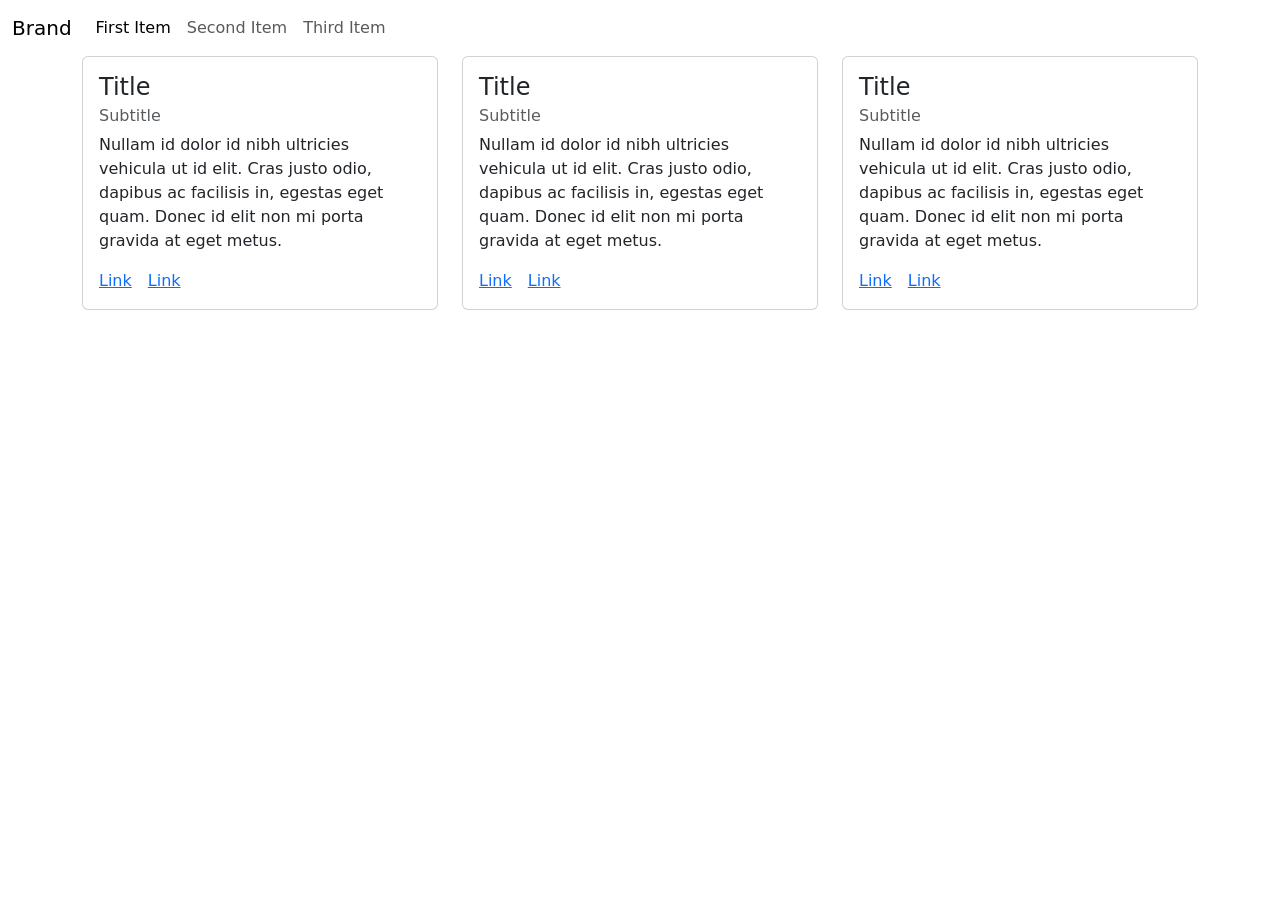
==== index.html @ e2c5f567 "Add files via upload Digitech Password Security Website V1.0.0 Created Main page, with Body, Navbar" ====
<!DOCTYPE html>
<html data-bs-theme="light" lang="en">

<head>
    <meta charset="utf-8">
    <meta name="viewport" content="width=device-width, initial-scale=1.0, shrink-to-fit=no">
    <title>Digitech HTML Code</title>
    <link rel="stylesheet" href="https://cdn.jsdelivr.net/npm/bootstrap@5.3.8/dist/css/bootstrap.min.css">
</head>

<body>
    <nav class="navbar navbar-expand-md bg-body">
        <div class="container-fluid"><a class="navbar-brand" href="#">Brand</a><button class="navbar-toggler" data-bs-toggle="collapse" data-bs-target="#navcol-1"><span class="visually-hidden">Toggle navigation</span><span class="navbar-toggler-icon"></span></button>
            <div class="collapse navbar-collapse" id="navcol-1">
                <ul class="navbar-nav">
                    <li class="nav-item"><a class="nav-link active" href="#">First Item</a></li>
                    <li class="nav-item"><a class="nav-link" href="#">Second Item</a></li>
                    <li class="nav-item"><a class="nav-link" href="#">Third Item</a></li>
                </ul>
            </div>
        </div>
    </nav>
    <div class="container"></div>
    <div class="container">
        <div class="row">
            <div class="col">
                <div class="card">
                    <div class="card-body">
                        <h4 class="card-title">Title</h4>
                        <h6 class="text-muted mb-2 card-subtitle">Subtitle</h6>
                        <p class="card-text">Nullam id dolor id nibh ultricies vehicula ut id elit. Cras justo odio, dapibus ac facilisis in, egestas eget quam. Donec id elit non mi porta gravida at eget metus.</p><a class="card-link" href="#">Link</a><a class="card-link" href="#">Link</a>
                    </div>
                </div>
            </div>
            <div class="col">
                <div class="card">
                    <div class="card-body">
                        <h4 class="card-title">Title</h4>
                        <h6 class="text-muted mb-2 card-subtitle">Subtitle</h6>
                        <p class="card-text">Nullam id dolor id nibh ultricies vehicula ut id elit. Cras justo odio, dapibus ac facilisis in, egestas eget quam. Donec id elit non mi porta gravida at eget metus.</p><a class="card-link" href="#">Link</a><a class="card-link" href="#">Link</a>
                    </div>
                </div>
            </div>
            <div class="col">
                <div class="card">
                    <div class="card-body">
                        <h4 class="card-title">Title</h4>
                        <h6 class="text-muted mb-2 card-subtitle">Subtitle</h6>
                        <p class="card-text">Nullam id dolor id nibh ultricies vehicula ut id elit. Cras justo odio, dapibus ac facilisis in, egestas eget quam. Donec id elit non mi porta gravida at eget metus.</p><a class="card-link" href="#">Link</a><a class="card-link" href="#">Link</a>
                    </div>
                </div>
            </div>
        </div>
    </div>
    <script src="https://cdn.jsdelivr.net/npm/bootstrap@5.3.8/dist/js/bootstrap.bundle.min.js"></script>
</body>

</html>
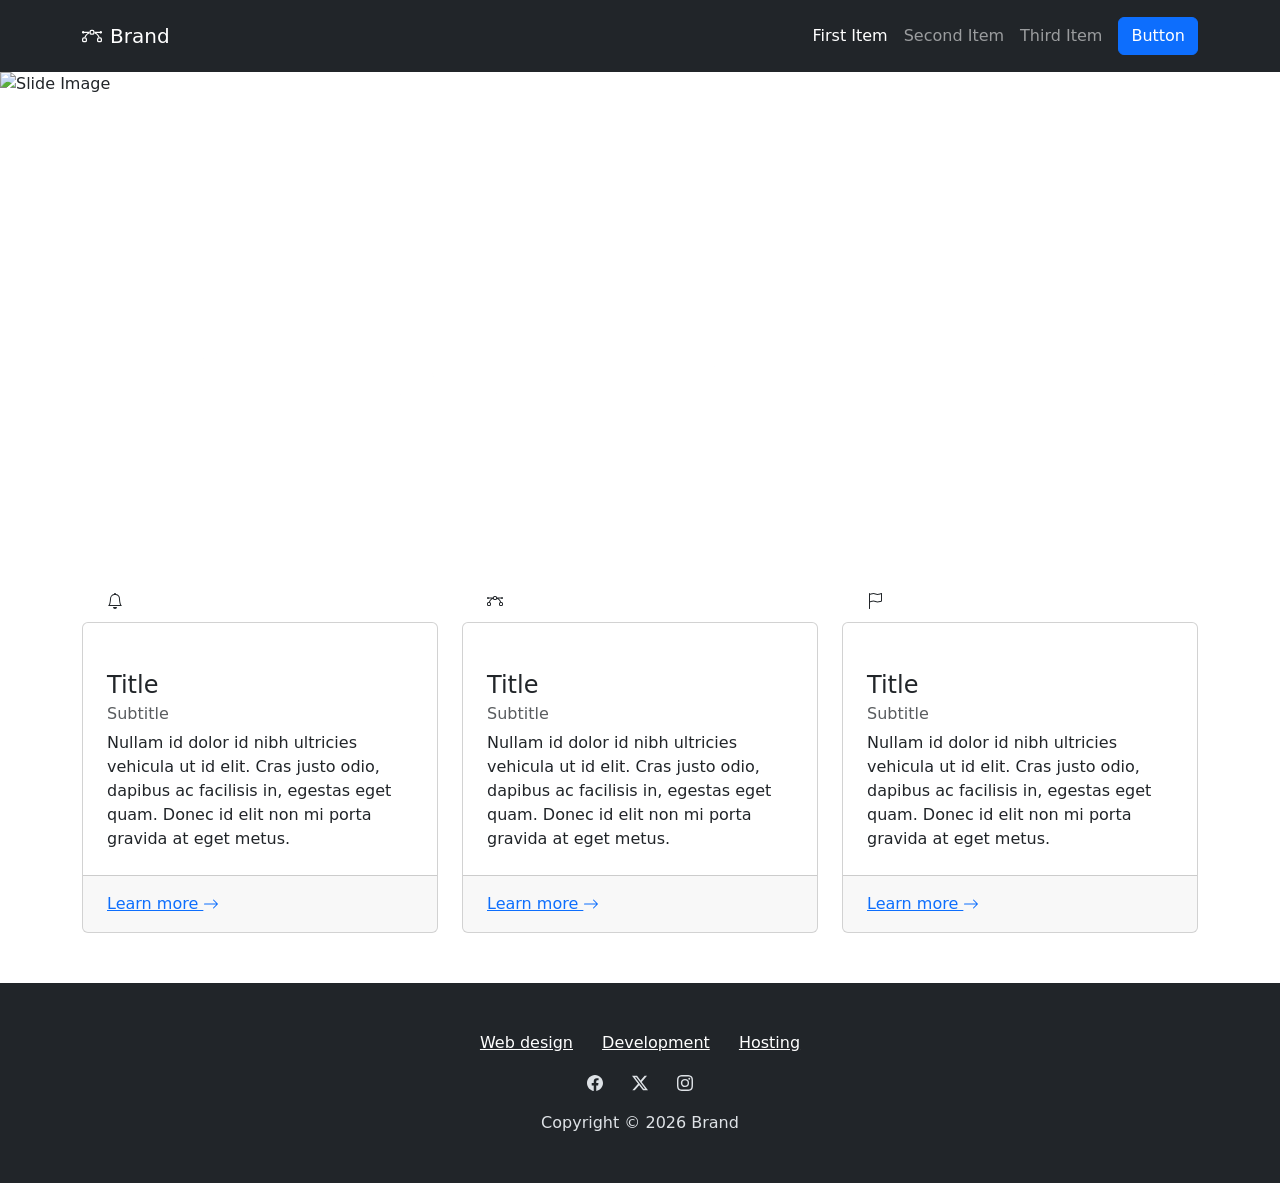
==== commit 5ca846bc: "Add files via upload" ====
--- a/index.html
+++ b/index.html
@@ -6,52 +6,136 @@
     <meta name="viewport" content="width=device-width, initial-scale=1.0, shrink-to-fit=no">
     <title>Digitech HTML Code</title>
     <link rel="stylesheet" href="https://cdn.jsdelivr.net/npm/bootstrap@5.3.8/dist/css/bootstrap.min.css">
+    <link rel="stylesheet" href="assets/css/styles.min.css">
 </head>
 
 <body>
-    <nav class="navbar navbar-expand-md bg-body">
-        <div class="container-fluid"><a class="navbar-brand" href="#">Brand</a><button class="navbar-toggler" data-bs-toggle="collapse" data-bs-target="#navcol-1"><span class="visually-hidden">Toggle navigation</span><span class="navbar-toggler-icon"></span></button>
-            <div class="collapse navbar-collapse" id="navcol-1">
-                <ul class="navbar-nav">
+    <nav class="navbar navbar-expand-md bg-dark py-3" data-bs-theme="dark">
+        <div class="container"><a class="navbar-brand d-flex align-items-center" href="#"><span class="bs-icon-sm bs-icon-rounded bs-icon-primary d-flex justify-content-center align-items-center me-2 bs-icon"><svg class="bi bi-bezier" xmlns="http://www.w3.org/2000/svg" width="1em" height="1em" fill="currentColor" viewBox="0 0 16 16">
+                        <path fill-rule="evenodd" d="M0 10.5A1.5 1.5 0 0 1 1.5 9h1A1.5 1.5 0 0 1 4 10.5v1A1.5 1.5 0 0 1 2.5 13h-1A1.5 1.5 0 0 1 0 11.5zm1.5-.5a.5.5 0 0 0-.5.5v1a.5.5 0 0 0 .5.5h1a.5.5 0 0 0 .5-.5v-1a.5.5 0 0 0-.5-.5zm10.5.5A1.5 1.5 0 0 1 13.5 9h1a1.5 1.5 0 0 1 1.5 1.5v1a1.5 1.5 0 0 1-1.5 1.5h-1a1.5 1.5 0 0 1-1.5-1.5zm1.5-.5a.5.5 0 0 0-.5.5v1a.5.5 0 0 0 .5.5h1a.5.5 0 0 0 .5-.5v-1a.5.5 0 0 0-.5-.5zM6 4.5A1.5 1.5 0 0 1 7.5 3h1A1.5 1.5 0 0 1 10 4.5v1A1.5 1.5 0 0 1 8.5 7h-1A1.5 1.5 0 0 1 6 5.5zM7.5 4a.5.5 0 0 0-.5.5v1a.5.5 0 0 0 .5.5h1a.5.5 0 0 0 .5-.5v-1a.5.5 0 0 0-.5-.5z"></path>
+                        <path d="M6 4.5H1.866a1 1 0 1 0 0 1h2.668A6.52 6.52 0 0 0 1.814 9H2.5q.186 0 .358.043a5.52 5.52 0 0 1 3.185-3.185A1.5 1.5 0 0 1 6 5.5zm3.957 1.358A1.5 1.5 0 0 0 10 5.5v-1h4.134a1 1 0 1 1 0 1h-2.668a6.52 6.52 0 0 1 2.72 3.5H13.5q-.185 0-.358.043a5.52 5.52 0 0 0-3.185-3.185"></path>
+                    </svg></span><span>Brand</span></a><button class="navbar-toggler" data-bs-toggle="collapse" data-bs-target="#navcol-5"><span class="visually-hidden">Toggle navigation</span><span class="navbar-toggler-icon"></span></button>
+            <div class="collapse navbar-collapse" id="navcol-5">
+                <ul class="navbar-nav ms-auto">
                     <li class="nav-item"><a class="nav-link active" href="#">First Item</a></li>
                     <li class="nav-item"><a class="nav-link" href="#">Second Item</a></li>
                     <li class="nav-item"><a class="nav-link" href="#">Third Item</a></li>
-                </ul>
+                </ul><a class="btn btn-primary ms-md-2" role="button" href="#">Button</a>
             </div>
         </div>
     </nav>
-    <div class="container"></div>
-    <div class="container">
-        <div class="row">
-            <div class="col">
-                <div class="card">
-                    <div class="card-body">
-                        <h4 class="card-title">Title</h4>
-                        <h6 class="text-muted mb-2 card-subtitle">Subtitle</h6>
-                        <p class="card-text">Nullam id dolor id nibh ultricies vehicula ut id elit. Cras justo odio, dapibus ac facilisis in, egestas eget quam. Donec id elit non mi porta gravida at eget metus.</p><a class="card-link" href="#">Link</a><a class="card-link" href="#">Link</a>
+    <section>
+        <div class="carousel slide" data-bs-ride="carousel" id="carousel-1" style="height: 600px;">
+            <div class="carousel-inner h-100">
+                <div class="carousel-item active h-100"><img class="object-fit-cover w-100 d-block position-absolute h-100" src="assets/img/cyber-security-abstract-background-free-image.jpeg" alt="Slide Image" style="z-index: -1;">
+                    <div class="container d-flex h-100 flex-column justify-content-center">
+                        <div class="row" style="transform: translate(425px) scale(1.64);filter: blur(0px) brightness(164%) contrast(200%) grayscale(0%) hue-rotate(0deg);opacity: 0.84;backdrop-filter: opacity(0);-webkit-backdrop-filter: opacity(0);">
+                            <div class="col">
+                                <h1 class="text-uppercase fw-bold ps-0" style="position: static;display: inline;overflow: auto;/*transform: perspective(0px) translate(0px) translateX(0px) rotate(0deg) scale(1) skew(0deg);*/opacity: 1;filter: hue-rotate(0deg) invert(0%);backdrop-filter: opacity(1) blur(0px);-webkit-backdrop-filter: opacity(1) blur(0px);"><span style="color: rgba(230, 224, 255, 0.75);">Cybersecurity:&nbsp; Made Easy&nbsp; &nbsp; &nbsp; &nbsp; &nbsp;</span><span style="color: rgba(51, 0, 255, 0.5);">&nbsp;</span></h1>
+                            </div>
+                        </div>
+                    </div>
+                </div>
+                <div class="carousel-item h-100"><img class="object-fit-cover w-100 d-block position-absolute h-100" src="https://cdn.bootstrapstudio.io/placeholders/1400x800.png" alt="Slide Image" style="z-index: -1;">
+                    <div class="container d-flex h-100 flex-column justify-content-center">
+                        <div class="row">
+                            <div class="col-md-6 col-xl-4 offset-md-2">
+                                <div style="max-width: 350px;">
+                                    <h1 class="text-uppercase fw-bold">Biben dum<br>fringi dictum, augue purus</h1>
+                                    <p class="my-3">Tincidunt laoreet leo, adipiscing taciti tempor. Primis senectus sapien, risus donec ad fusce augue interdum.</p><a class="btn btn-primary btn-lg me-2" role="button" href="#">Button</a><a class="btn btn-outline-primary btn-lg" role="button" href="#">Button</a>
+                                </div>
+                            </div>
+                        </div>
+                    </div>
+                </div>
+                <div class="carousel-item h-100"><img class="object-fit-cover w-100 d-block position-absolute h-100" src="https://cdn.bootstrapstudio.io/placeholders/1400x800.png" alt="Slide Image" style="z-index: -1;">
+                    <div class="container d-flex h-100 flex-column justify-content-center">
+                        <div class="row">
+                            <div class="col-md-6 col-xl-4 offset-md-2">
+                                <div style="max-width: 350px;">
+                                    <h1 class="text-uppercase fw-bold">Biben dum<br>fringi dictum, augue purus</h1>
+                                    <p class="my-3">Tincidunt laoreet leo, adipiscing taciti tempor. Primis senectus sapien, risus donec ad fusce augue interdum.</p><a class="btn btn-primary btn-lg me-2" role="button" href="#">Button</a><a class="btn btn-outline-primary btn-lg" role="button" href="#">Button</a>
+                                </div>
+                            </div>
+                        </div>
                     </div>
                 </div>
             </div>
-            <div class="col">
-                <div class="card">
-                    <div class="card-body">
-                        <h4 class="card-title">Title</h4>
-                        <h6 class="text-muted mb-2 card-subtitle">Subtitle</h6>
-                        <p class="card-text">Nullam id dolor id nibh ultricies vehicula ut id elit. Cras justo odio, dapibus ac facilisis in, egestas eget quam. Donec id elit non mi porta gravida at eget metus.</p><a class="card-link" href="#">Link</a><a class="card-link" href="#">Link</a>
+            <div><a class="carousel-control-prev" role="button" data-bs-slide="prev" href="#carousel-1"><span class="carousel-control-prev-icon"></span><span class="visually-hidden">Previous</span></a><a class="carousel-control-next" role="button" data-bs-slide="next" href="#carousel-1"><span class="carousel-control-next-icon"></span><span class="visually-hidden">Next</span></a></div>
+            <div class="carousel-indicators"><button type="button" data-bs-target="#carousel-1" data-bs-slide-to="0" class="active"></button> <button type="button" data-bs-target="#carousel-1" data-bs-slide-to="1"></button> <button type="button" data-bs-target="#carousel-1" data-bs-slide-to="2"></button></div>
+        </div>
+        <div class="container position-relative h-100" style="top: -50px;">
+            <div class="row gy-5 gy-lg-0 row-cols-1 row-cols-md-2 row-cols-lg-3">
+                <div class="col">
+                    <div class="card">
+                        <div class="card-body p-4 pt-5">
+                            <div class="bs-icon-lg bs-icon-rounded bs-icon-primary position-absolute d-flex flex-shrink-0 justify-content-center align-items-center mb-3 bs-icon" style="top: -30px;"><svg class="bi bi-bell" xmlns="http://www.w3.org/2000/svg" width="1em" height="1em" fill="currentColor" viewBox="0 0 16 16">
+                                    <path d="M8 16a2 2 0 0 0 2-2H6a2 2 0 0 0 2 2M8 1.918l-.797.161A4 4 0 0 0 4 6c0 .628-.134 2.197-.459 3.742-.16.767-.376 1.566-.663 2.258h10.244c-.287-.692-.502-1.49-.663-2.258C12.134 8.197 12 6.628 12 6a4 4 0 0 0-3.203-3.92zM14.22 12c.223.447.481.801.78 1H1c.299-.199.557-.553.78-1C2.68 10.2 3 6.88 3 6c0-2.42 1.72-4.44 4.005-4.901a1 1 0 1 1 1.99 0A5 5 0 0 1 13 6c0 .88.32 4.2 1.22 6"></path>
+                                </svg></div>
+                            <h4 class="card-title">Title</h4>
+                            <h6 class="text-muted mb-2 card-subtitle">Subtitle</h6>
+                            <p class="card-text">Nullam id dolor id nibh ultricies vehicula ut id elit. Cras justo odio, dapibus ac facilisis in, egestas eget quam. Donec id elit non mi porta gravida at eget metus.</p>
+                        </div>
+                        <div class="card-footer p-4 py-3"><a href="#">Learn more&nbsp;<svg class="bi bi-arrow-right" xmlns="http://www.w3.org/2000/svg" width="1em" height="1em" fill="currentColor" viewBox="0 0 16 16">
+                                    <path fill-rule="evenodd" d="M1 8a.5.5 0 0 1 .5-.5h11.793l-3.147-3.146a.5.5 0 0 1 .708-.708l4 4a.5.5 0 0 1 0 .708l-4 4a.5.5 0 0 1-.708-.708L13.293 8.5H1.5A.5.5 0 0 1 1 8"></path>
+                                </svg></a></div>
                     </div>
                 </div>
-            </div>
-            <div class="col">
-                <div class="card">
-                    <div class="card-body">
-                        <h4 class="card-title">Title</h4>
-                        <h6 class="text-muted mb-2 card-subtitle">Subtitle</h6>
-                        <p class="card-text">Nullam id dolor id nibh ultricies vehicula ut id elit. Cras justo odio, dapibus ac facilisis in, egestas eget quam. Donec id elit non mi porta gravida at eget metus.</p><a class="card-link" href="#">Link</a><a class="card-link" href="#">Link</a>
+                <div class="col">
+                    <div class="card">
+                        <div class="card-body p-4 pt-5">
+                            <div class="bs-icon-lg bs-icon-rounded bs-icon-primary position-absolute d-flex flex-shrink-0 justify-content-center align-items-center mb-3 bs-icon" style="top: -30px;"><svg class="bi bi-bezier" xmlns="http://www.w3.org/2000/svg" width="1em" height="1em" fill="currentColor" viewBox="0 0 16 16">
+                                    <path fill-rule="evenodd" d="M0 10.5A1.5 1.5 0 0 1 1.5 9h1A1.5 1.5 0 0 1 4 10.5v1A1.5 1.5 0 0 1 2.5 13h-1A1.5 1.5 0 0 1 0 11.5zm1.5-.5a.5.5 0 0 0-.5.5v1a.5.5 0 0 0 .5.5h1a.5.5 0 0 0 .5-.5v-1a.5.5 0 0 0-.5-.5zm10.5.5A1.5 1.5 0 0 1 13.5 9h1a1.5 1.5 0 0 1 1.5 1.5v1a1.5 1.5 0 0 1-1.5 1.5h-1a1.5 1.5 0 0 1-1.5-1.5zm1.5-.5a.5.5 0 0 0-.5.5v1a.5.5 0 0 0 .5.5h1a.5.5 0 0 0 .5-.5v-1a.5.5 0 0 0-.5-.5zM6 4.5A1.5 1.5 0 0 1 7.5 3h1A1.5 1.5 0 0 1 10 4.5v1A1.5 1.5 0 0 1 8.5 7h-1A1.5 1.5 0 0 1 6 5.5zM7.5 4a.5.5 0 0 0-.5.5v1a.5.5 0 0 0 .5.5h1a.5.5 0 0 0 .5-.5v-1a.5.5 0 0 0-.5-.5z"></path>
+                                    <path d="M6 4.5H1.866a1 1 0 1 0 0 1h2.668A6.52 6.52 0 0 0 1.814 9H2.5q.186 0 .358.043a5.52 5.52 0 0 1 3.185-3.185A1.5 1.5 0 0 1 6 5.5zm3.957 1.358A1.5 1.5 0 0 0 10 5.5v-1h4.134a1 1 0 1 1 0 1h-2.668a6.52 6.52 0 0 1 2.72 3.5H13.5q-.185 0-.358.043a5.52 5.52 0 0 0-3.185-3.185"></path>
+                                </svg></div>
+                            <h4 class="card-title">Title</h4>
+                            <h6 class="text-muted mb-2 card-subtitle">Subtitle</h6>
+                            <p class="card-text">Nullam id dolor id nibh ultricies vehicula ut id elit. Cras justo odio, dapibus ac facilisis in, egestas eget quam. Donec id elit non mi porta gravida at eget metus.</p>
+                        </div>
+                        <div class="card-footer p-4 py-3"><a href="#">Learn more&nbsp;<svg class="bi bi-arrow-right" xmlns="http://www.w3.org/2000/svg" width="1em" height="1em" fill="currentColor" viewBox="0 0 16 16">
+                                    <path fill-rule="evenodd" d="M1 8a.5.5 0 0 1 .5-.5h11.793l-3.147-3.146a.5.5 0 0 1 .708-.708l4 4a.5.5 0 0 1 0 .708l-4 4a.5.5 0 0 1-.708-.708L13.293 8.5H1.5A.5.5 0 0 1 1 8"></path>
+                                </svg></a></div>
+                    </div>
+                </div>
+                <div class="col">
+                    <div class="card">
+                        <div class="card-body p-4 pt-5">
+                            <div class="bs-icon-lg bs-icon-rounded bs-icon-primary position-absolute d-flex flex-shrink-0 justify-content-center align-items-center mb-3 bs-icon" style="top: -30px;"><svg class="bi bi-flag" xmlns="http://www.w3.org/2000/svg" width="1em" height="1em" fill="currentColor" viewBox="0 0 16 16">
+                                    <path d="M14.778.085A.5.5 0 0 1 15 .5V8a.5.5 0 0 1-.314.464L14.5 8l.186.464-.003.001-.006.003-.023.009a12 12 0 0 1-.397.15c-.264.095-.631.223-1.047.35-.816.252-1.879.523-2.71.523-.847 0-1.548-.28-2.158-.525l-.028-.01C7.68 8.71 7.14 8.5 6.5 8.5c-.7 0-1.638.23-2.437.477A20 20 0 0 0 3 9.342V15.5a.5.5 0 0 1-1 0V.5a.5.5 0 0 1 1 0v.282c.226-.079.496-.17.79-.26C4.606.272 5.67 0 6.5 0c.84 0 1.524.277 2.121.519l.043.018C9.286.788 9.828 1 10.5 1c.7 0 1.638-.23 2.437-.477a20 20 0 0 0 1.349-.476l.019-.007.004-.002h.001M14 1.221c-.22.078-.48.167-.766.255-.81.252-1.872.523-2.734.523-.886 0-1.592-.286-2.203-.534l-.008-.003C7.662 1.21 7.139 1 6.5 1c-.669 0-1.606.229-2.415.478A21 21 0 0 0 3 1.845v6.433c.22-.078.48-.167.766-.255C4.576 7.77 5.638 7.5 6.5 7.5c.847 0 1.548.28 2.158.525l.028.01C9.32 8.29 9.86 8.5 10.5 8.5c.668 0 1.606-.229 2.415-.478A21 21 0 0 0 14 7.655V1.222z"></path>
+                                </svg></div>
+                            <h4 class="card-title">Title</h4>
+                            <h6 class="text-muted mb-2 card-subtitle">Subtitle</h6>
+                            <p class="card-text">Nullam id dolor id nibh ultricies vehicula ut id elit. Cras justo odio, dapibus ac facilisis in, egestas eget quam. Donec id elit non mi porta gravida at eget metus.</p>
+                        </div>
+                        <div class="card-footer p-4 py-3"><a href="#">Learn more&nbsp;<svg class="bi bi-arrow-right" xmlns="http://www.w3.org/2000/svg" width="1em" height="1em" fill="currentColor" viewBox="0 0 16 16">
+                                    <path fill-rule="evenodd" d="M1 8a.5.5 0 0 1 .5-.5h11.793l-3.147-3.146a.5.5 0 0 1 .708-.708l4 4a.5.5 0 0 1 0 .708l-4 4a.5.5 0 0 1-.708-.708L13.293 8.5H1.5A.5.5 0 0 1 1 8"></path>
+                                </svg></a></div>
                     </div>
                 </div>
             </div>
         </div>
-    </div>
+    </section>
+    <footer class="text-center bg-body" data-bs-theme="dark">
+        <div class="container py-4 py-lg-5">
+            <ul class="list-inline">
+                <li class="list-inline-item me-4"><a class="link-body-emphasis" href="#">Web design</a></li>
+                <li class="list-inline-item me-4"><a class="link-body-emphasis" href="#">Development</a></li>
+                <li class="list-inline-item"><a class="link-body-emphasis" href="#">Hosting</a></li>
+            </ul>
+            <ul class="list-inline">
+                <li class="list-inline-item me-4"><a href="#"><svg class="bi bi-facebook text-body" xmlns="http://www.w3.org/2000/svg" width="1em" height="1em" fill="currentColor" viewBox="0 0 16 16">
+                            <path d="M16 8.049c0-4.446-3.582-8.05-8-8.05C3.58 0-.002 3.603-.002 8.05c0 4.017 2.926 7.347 6.75 7.951v-5.625h-2.03V8.05H6.75V6.275c0-2.017 1.195-3.131 3.022-3.131.876 0 1.791.157 1.791.157v1.98h-1.009c-.993 0-1.303.621-1.303 1.258v1.51h2.218l-.354 2.326H9.25V16c3.824-.604 6.75-3.934 6.75-7.951"></path>
+                        </svg></a></li>
+                <li class="list-inline-item me-4"><a href="#"><svg class="bi bi-twitter-x text-body" xmlns="http://www.w3.org/2000/svg" width="1em" height="1em" fill="currentColor" viewBox="0 0 16 16">
+                            <path d="M12.6.75h2.454l-5.36 6.142L16 15.25h-4.937l-3.867-5.07-4.425 5.07H.316l5.733-6.57L0 .75h5.063l3.495 4.633L12.601.75Zm-.86 13.028h1.36L4.323 2.145H2.865z"></path>
+                        </svg></a></li>
+                <li class="list-inline-item"><a href="#"><svg class="bi bi-instagram text-body" xmlns="http://www.w3.org/2000/svg" width="1em" height="1em" fill="currentColor" viewBox="0 0 16 16">
+                            <path d="M8 0C5.829 0 5.556.01 4.703.048 3.85.088 3.269.222 2.76.42a3.9 3.9 0 0 0-1.417.923A3.9 3.9 0 0 0 .42 2.76C.222 3.268.087 3.85.048 4.7.01 5.555 0 5.827 0 8.001c0 2.172.01 2.444.048 3.297.04.852.174 1.433.372 1.942.205.526.478.972.923 1.417.444.445.89.719 1.416.923.51.198 1.09.333 1.942.372C5.555 15.99 5.827 16 8 16s2.444-.01 3.298-.048c.851-.04 1.434-.174 1.943-.372a3.9 3.9 0 0 0 1.416-.923c.445-.445.718-.891.923-1.417.197-.509.332-1.09.372-1.942C15.99 10.445 16 10.173 16 8s-.01-2.445-.048-3.299c-.04-.851-.175-1.433-.372-1.941a3.9 3.9 0 0 0-.923-1.417A3.9 3.9 0 0 0 13.24.42c-.51-.198-1.092-.333-1.943-.372C10.443.01 10.172 0 7.998 0zm-.717 1.442h.718c2.136 0 2.389.007 3.232.046.78.035 1.204.166 1.486.275.373.145.64.319.92.599s.453.546.598.92c.11.281.24.705.275 1.485.039.843.047 1.096.047 3.231s-.008 2.389-.047 3.232c-.035.78-.166 1.203-.275 1.485a2.5 2.5 0 0 1-.599.919c-.28.28-.546.453-.92.598-.28.11-.704.24-1.485.276-.843.038-1.096.047-3.232.047s-2.39-.009-3.233-.047c-.78-.036-1.203-.166-1.485-.276a2.5 2.5 0 0 1-.92-.598 2.5 2.5 0 0 1-.6-.92c-.109-.281-.24-.705-.275-1.485-.038-.843-.046-1.096-.046-3.233s.008-2.388.046-3.231c.036-.78.166-1.204.276-1.486.145-.373.319-.64.599-.92s.546-.453.92-.598c.282-.11.705-.24 1.485-.276.738-.034 1.024-.044 2.515-.045zm4.988 1.328a.96.96 0 1 0 0 1.92.96.96 0 0 0 0-1.92m-4.27 1.122a4.109 4.109 0 1 0 0 8.217 4.109 4.109 0 0 0 0-8.217m0 1.441a2.667 2.667 0 1 1 0 5.334 2.667 2.667 0 0 1 0-5.334"></path>
+                        </svg></a></li>
+            </ul>
+            <p class="text-body mb-0">Copyright © 2026 Brand</p>
+        </div>
+    </footer>
     <script src="https://cdn.jsdelivr.net/npm/bootstrap@5.3.8/dist/js/bootstrap.bundle.min.js"></script>
 </body>
 
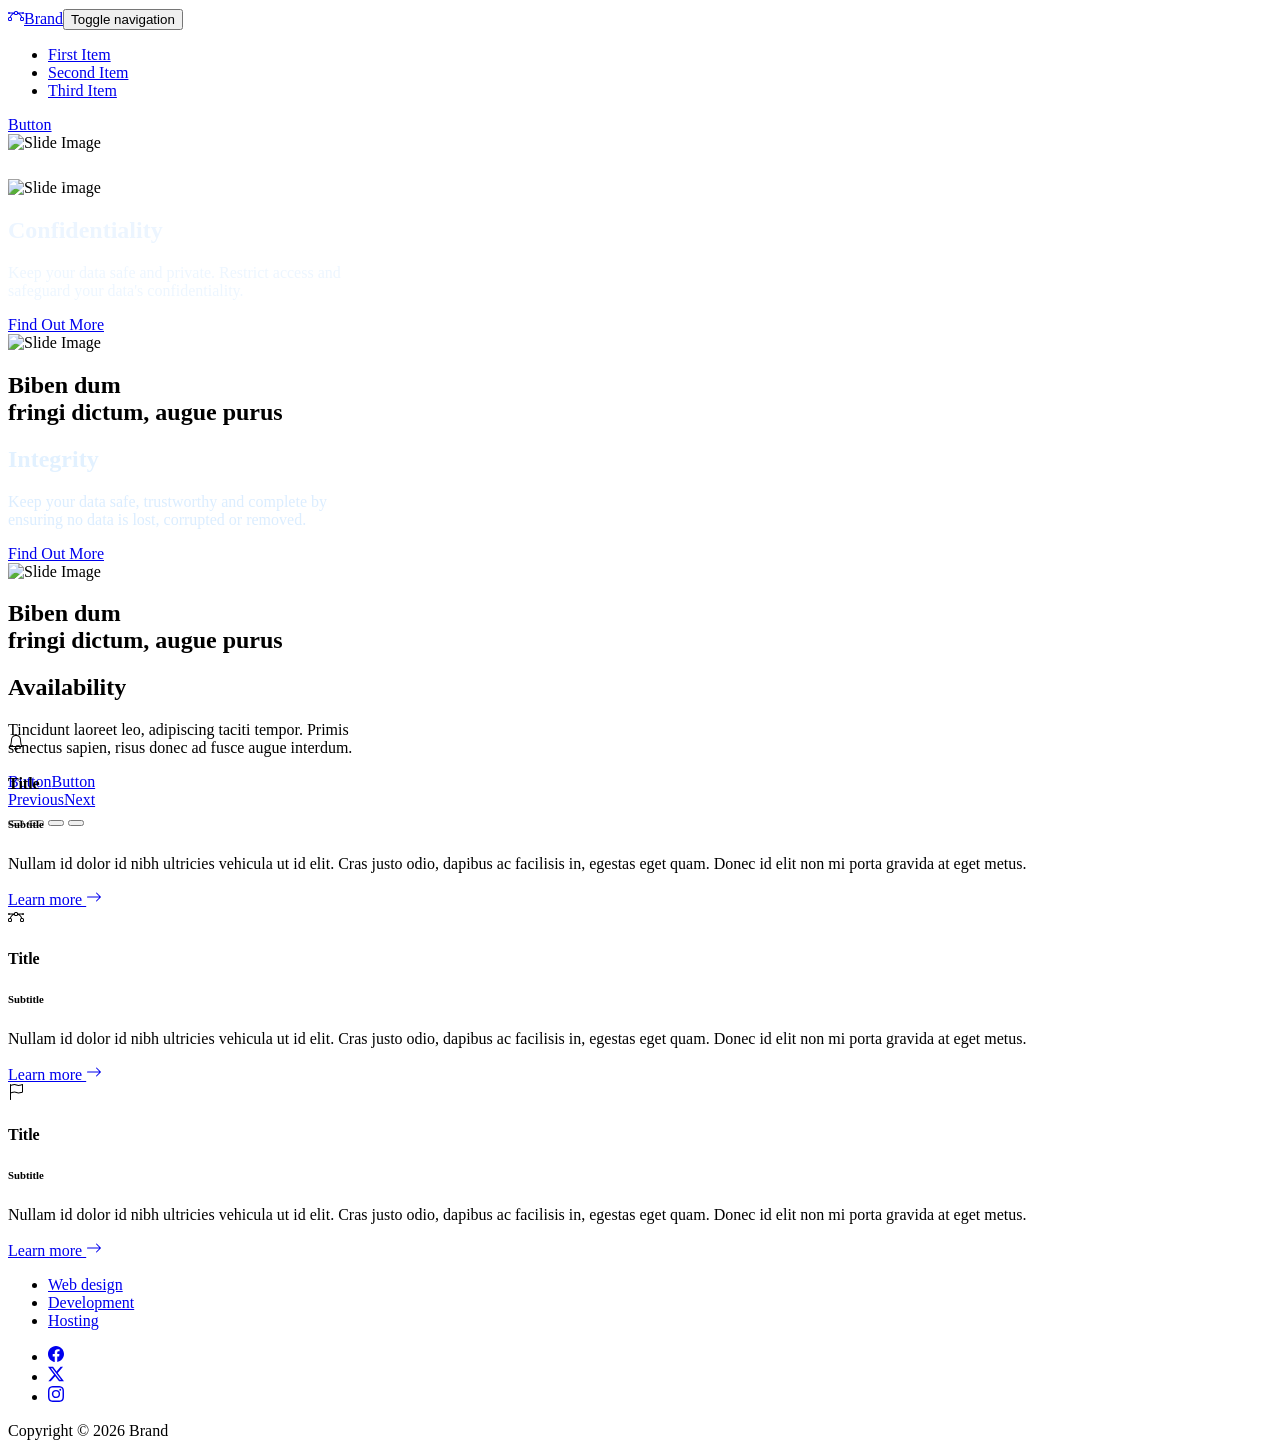
==== commit 6fe743bf: "Add files via upload" ====
--- a/index.html
+++ b/index.html
@@ -5,7 +5,7 @@
     <meta charset="utf-8">
     <meta name="viewport" content="width=device-width, initial-scale=1.0, shrink-to-fit=no">
     <title>Digitech HTML Code</title>
-    <link rel="stylesheet" href="https://cdn.jsdelivr.net/npm/bootstrap@5.3.8/dist/css/bootstrap.min.css">
+    <link rel="stylesheet" href="assets/bootstrap/css/bootstrap.min.css">
     <link rel="stylesheet" href="assets/css/styles.min.css">
 </head>
 
@@ -36,24 +36,46 @@
                         </div>
                     </div>
                 </div>
-                <div class="carousel-item h-100"><img class="object-fit-cover w-100 d-block position-absolute h-100" src="https://cdn.bootstrapstudio.io/placeholders/1400x800.png" alt="Slide Image" style="z-index: -1;">
+                <div class="carousel-item h-100"><img class="object-fit-cover w-100 d-block position-absolute h-100" src="assets/img/images%20(7).jpg" alt="Slide Image" style="z-index: -1;">
                     <div class="container d-flex h-100 flex-column justify-content-center">
                         <div class="row">
-                            <div class="col-md-6 col-xl-4 offset-md-2">
-                                <div style="max-width: 350px;">
-                                    <h1 class="text-uppercase fw-bold">Biben dum<br>fringi dictum, augue purus</h1>
-                                    <p class="my-3">Tincidunt laoreet leo, adipiscing taciti tempor. Primis senectus sapien, risus donec ad fusce augue interdum.</p><a class="btn btn-primary btn-lg me-2" role="button" href="#">Button</a><a class="btn btn-outline-primary btn-lg" role="button" href="#">Button</a>
+                            <div class="col col-xl-4 offset-xl-2">
+                                <h2><span style="color: rgb(236, 245, 255);">Confidentiality</span></h2>
+                                <div class="ps-0" style="max-width: 350px;">
+                                    <p class="my-3"><span style="color: rgb(237, 246, 255);">Keep your data safe and private. Restrict access and safeguard your data's confidentiality.</span></p><a class="btn btn-primary btn-lg me-2" role="button" href="#">Find Out More</a>
                                 </div>
                             </div>
                         </div>
                     </div>
                 </div>
-                <div class="carousel-item h-100"><img class="object-fit-cover w-100 d-block position-absolute h-100" src="https://cdn.bootstrapstudio.io/placeholders/1400x800.png" alt="Slide Image" style="z-index: -1;">
+                <div class="carousel-item h-100"><img class="object-fit-cover w-100 d-block position-absolute h-100" src="assets/img/images%20(8).jpg" alt="Slide Image" style="z-index: -1;">
                     <div class="container d-flex h-100 flex-column justify-content-center">
-                        <div class="row">
+                        <div class="row pb-9">
                             <div class="col-md-6 col-xl-4 offset-md-2">
                                 <div style="max-width: 350px;">
                                     <h1 class="text-uppercase fw-bold">Biben dum<br>fringi dictum, augue purus</h1>
+                                    <div class="row">
+                                        <div class="col">
+                                            <h2><span style="color: rgb(226, 241, 255);">Integrity</span></h2>
+                                        </div>
+                                    </div>
+                                    <p class="my-3"><span style="color: rgb(219, 237, 255);">Keep your data safe, trustworthy and complete by ensuring no data is lost, corrupted or removed.</span></p><a class="btn btn-primary btn-lg me-2" role="button" href="#">Find Out More</a>
+                                </div>
+                            </div>
+                        </div>
+                    </div>
+                </div>
+                <div class="carousel-item h-100"><img class="object-fit-cover w-100 d-block position-absolute h-100" src="assets/img/360_F_628127639_nso3aiAK3RLnZTBtOzr6qof2s5YuPOO1.jpg" alt="Slide Image" style="z-index: -1;">
+                    <div class="container d-flex h-100 flex-column justify-content-center">
+                        <div class="row mb-0 pb-9">
+                            <div class="col-md-6 col-xl-4 offset-md-2">
+                                <div style="max-width: 350px;">
+                                    <h1 class="text-uppercase fw-bold">Biben dum<br>fringi dictum, augue purus</h1>
+                                    <div class="row">
+                                        <div class="col">
+                                            <h2>Availability</h2>
+                                        </div>
+                                    </div>
                                     <p class="my-3">Tincidunt laoreet leo, adipiscing taciti tempor. Primis senectus sapien, risus donec ad fusce augue interdum.</p><a class="btn btn-primary btn-lg me-2" role="button" href="#">Button</a><a class="btn btn-outline-primary btn-lg" role="button" href="#">Button</a>
                                 </div>
                             </div>
@@ -62,7 +84,7 @@
                 </div>
             </div>
             <div><a class="carousel-control-prev" role="button" data-bs-slide="prev" href="#carousel-1"><span class="carousel-control-prev-icon"></span><span class="visually-hidden">Previous</span></a><a class="carousel-control-next" role="button" data-bs-slide="next" href="#carousel-1"><span class="carousel-control-next-icon"></span><span class="visually-hidden">Next</span></a></div>
-            <div class="carousel-indicators"><button type="button" data-bs-target="#carousel-1" data-bs-slide-to="0" class="active"></button> <button type="button" data-bs-target="#carousel-1" data-bs-slide-to="1"></button> <button type="button" data-bs-target="#carousel-1" data-bs-slide-to="2"></button></div>
+            <div class="carousel-indicators"><button type="button" data-bs-target="#carousel-1" data-bs-slide-to="0" class="active"></button> <button type="button" data-bs-target="#carousel-1" data-bs-slide-to="1"></button> <button type="button" data-bs-target="#carousel-1" data-bs-slide-to="2"></button> <button type="button" data-bs-target="#carousel-1" data-bs-slide-to="3"></button></div>
         </div>
         <div class="container position-relative h-100" style="top: -50px;">
             <div class="row gy-5 gy-lg-0 row-cols-1 row-cols-md-2 row-cols-lg-3">
@@ -136,7 +158,7 @@
             <p class="text-body mb-0">Copyright © 2026 Brand</p>
         </div>
     </footer>
-    <script src="https://cdn.jsdelivr.net/npm/bootstrap@5.3.8/dist/js/bootstrap.bundle.min.js"></script>
+    <script src="assets/bootstrap/js/bootstrap.min.js"></script>
 </body>
 
 </html>
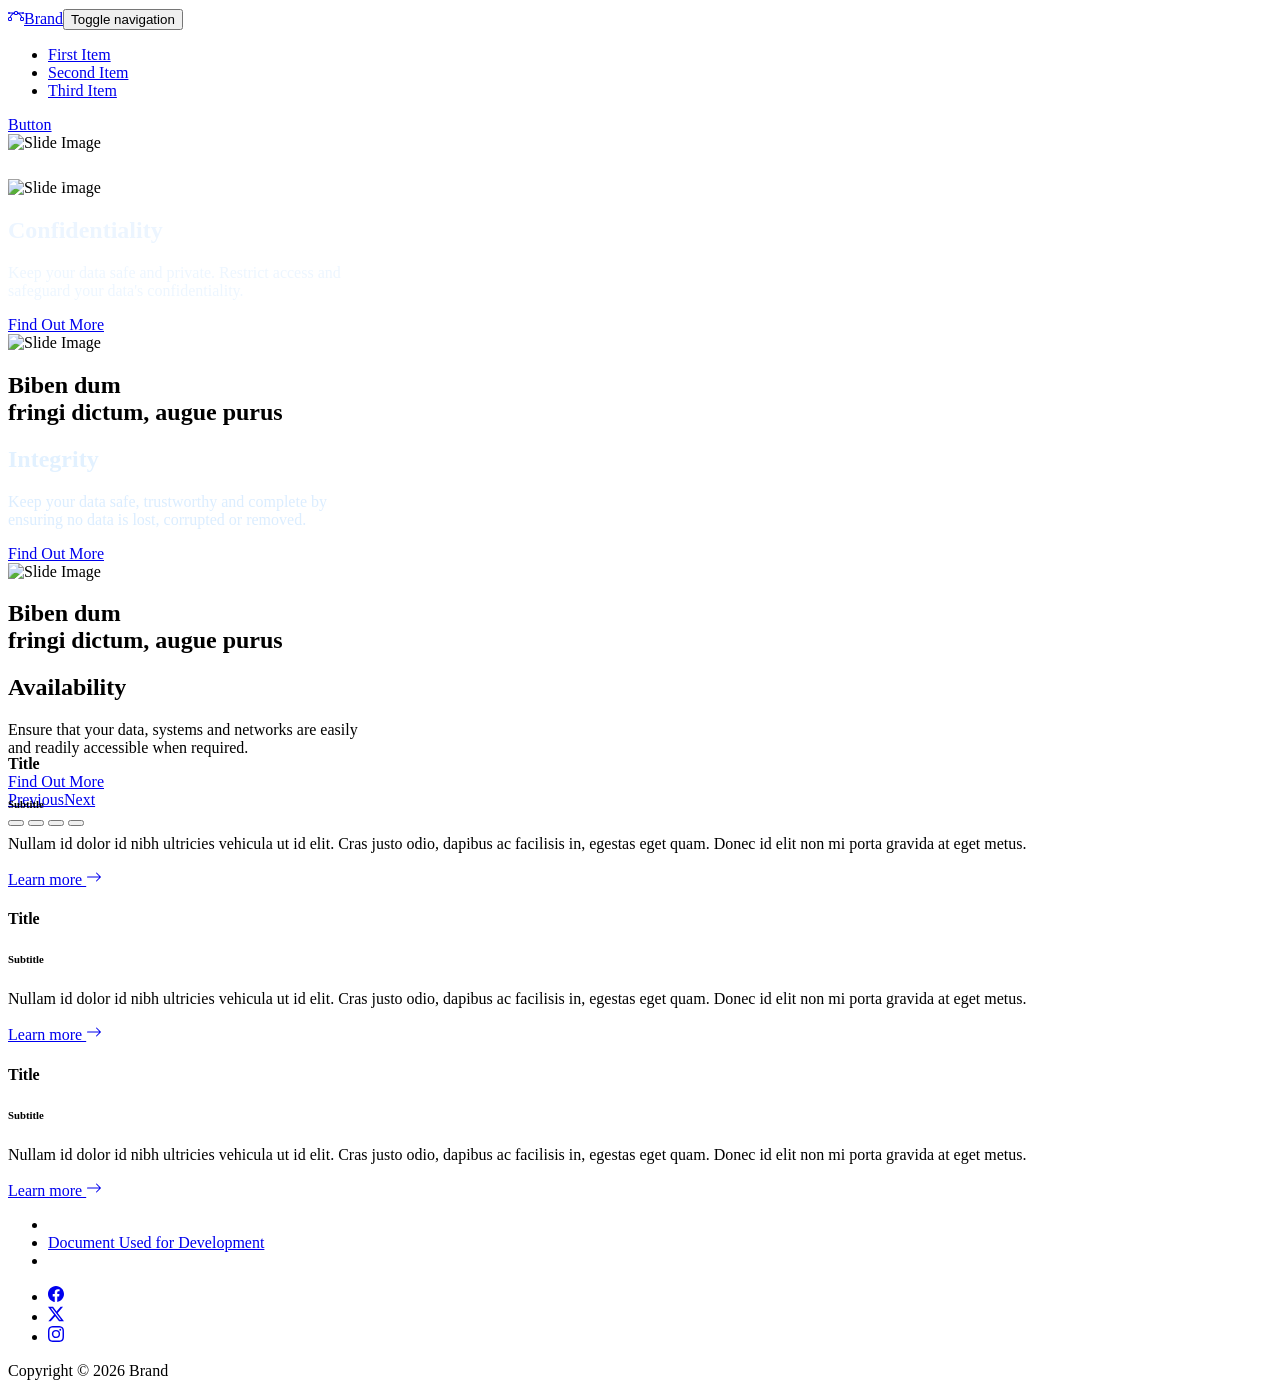
==== commit 76641c99: "Add files via upload" ====
--- a/index.html
+++ b/index.html
@@ -6,7 +6,8 @@
     <meta name="viewport" content="width=device-width, initial-scale=1.0, shrink-to-fit=no">
     <title>Digitech HTML Code</title>
     <link rel="stylesheet" href="assets/bootstrap/css/bootstrap.min.css">
-    <link rel="stylesheet" href="assets/css/styles.min.css">
+    <link rel="stylesheet" href="assets/css/bss-overrides.css">
+    <link rel="stylesheet" href="assets/css/Hero-Features-icons.css">
 </head>
 
 <body>
@@ -76,7 +77,7 @@
                                             <h2>Availability</h2>
                                         </div>
                                     </div>
-                                    <p class="my-3">Tincidunt laoreet leo, adipiscing taciti tempor. Primis senectus sapien, risus donec ad fusce augue interdum.</p><a class="btn btn-primary btn-lg me-2" role="button" href="#">Button</a><a class="btn btn-outline-primary btn-lg" role="button" href="#">Button</a>
+                                    <p class="my-3">Ensure that your data, systems and networks are easily and readily accessible when required.</p><a class="btn btn-primary btn-lg me-2" role="button" href="#">Find Out More</a>
                                 </div>
                             </div>
                         </div>
@@ -91,9 +92,6 @@
                 <div class="col">
                     <div class="card">
                         <div class="card-body p-4 pt-5">
-                            <div class="bs-icon-lg bs-icon-rounded bs-icon-primary position-absolute d-flex flex-shrink-0 justify-content-center align-items-center mb-3 bs-icon" style="top: -30px;"><svg class="bi bi-bell" xmlns="http://www.w3.org/2000/svg" width="1em" height="1em" fill="currentColor" viewBox="0 0 16 16">
-                                    <path d="M8 16a2 2 0 0 0 2-2H6a2 2 0 0 0 2 2M8 1.918l-.797.161A4 4 0 0 0 4 6c0 .628-.134 2.197-.459 3.742-.16.767-.376 1.566-.663 2.258h10.244c-.287-.692-.502-1.49-.663-2.258C12.134 8.197 12 6.628 12 6a4 4 0 0 0-3.203-3.92zM14.22 12c.223.447.481.801.78 1H1c.299-.199.557-.553.78-1C2.68 10.2 3 6.88 3 6c0-2.42 1.72-4.44 4.005-4.901a1 1 0 1 1 1.99 0A5 5 0 0 1 13 6c0 .88.32 4.2 1.22 6"></path>
-                                </svg></div>
                             <h4 class="card-title">Title</h4>
                             <h6 class="text-muted mb-2 card-subtitle">Subtitle</h6>
                             <p class="card-text">Nullam id dolor id nibh ultricies vehicula ut id elit. Cras justo odio, dapibus ac facilisis in, egestas eget quam. Donec id elit non mi porta gravida at eget metus.</p>
@@ -106,10 +104,6 @@
                 <div class="col">
                     <div class="card">
                         <div class="card-body p-4 pt-5">
-                            <div class="bs-icon-lg bs-icon-rounded bs-icon-primary position-absolute d-flex flex-shrink-0 justify-content-center align-items-center mb-3 bs-icon" style="top: -30px;"><svg class="bi bi-bezier" xmlns="http://www.w3.org/2000/svg" width="1em" height="1em" fill="currentColor" viewBox="0 0 16 16">
-                                    <path fill-rule="evenodd" d="M0 10.5A1.5 1.5 0 0 1 1.5 9h1A1.5 1.5 0 0 1 4 10.5v1A1.5 1.5 0 0 1 2.5 13h-1A1.5 1.5 0 0 1 0 11.5zm1.5-.5a.5.5 0 0 0-.5.5v1a.5.5 0 0 0 .5.5h1a.5.5 0 0 0 .5-.5v-1a.5.5 0 0 0-.5-.5zm10.5.5A1.5 1.5 0 0 1 13.5 9h1a1.5 1.5 0 0 1 1.5 1.5v1a1.5 1.5 0 0 1-1.5 1.5h-1a1.5 1.5 0 0 1-1.5-1.5zm1.5-.5a.5.5 0 0 0-.5.5v1a.5.5 0 0 0 .5.5h1a.5.5 0 0 0 .5-.5v-1a.5.5 0 0 0-.5-.5zM6 4.5A1.5 1.5 0 0 1 7.5 3h1A1.5 1.5 0 0 1 10 4.5v1A1.5 1.5 0 0 1 8.5 7h-1A1.5 1.5 0 0 1 6 5.5zM7.5 4a.5.5 0 0 0-.5.5v1a.5.5 0 0 0 .5.5h1a.5.5 0 0 0 .5-.5v-1a.5.5 0 0 0-.5-.5z"></path>
-                                    <path d="M6 4.5H1.866a1 1 0 1 0 0 1h2.668A6.52 6.52 0 0 0 1.814 9H2.5q.186 0 .358.043a5.52 5.52 0 0 1 3.185-3.185A1.5 1.5 0 0 1 6 5.5zm3.957 1.358A1.5 1.5 0 0 0 10 5.5v-1h4.134a1 1 0 1 1 0 1h-2.668a6.52 6.52 0 0 1 2.72 3.5H13.5q-.185 0-.358.043a5.52 5.52 0 0 0-3.185-3.185"></path>
-                                </svg></div>
                             <h4 class="card-title">Title</h4>
                             <h6 class="text-muted mb-2 card-subtitle">Subtitle</h6>
                             <p class="card-text">Nullam id dolor id nibh ultricies vehicula ut id elit. Cras justo odio, dapibus ac facilisis in, egestas eget quam. Donec id elit non mi porta gravida at eget metus.</p>
@@ -122,9 +116,6 @@
                 <div class="col">
                     <div class="card">
                         <div class="card-body p-4 pt-5">
-                            <div class="bs-icon-lg bs-icon-rounded bs-icon-primary position-absolute d-flex flex-shrink-0 justify-content-center align-items-center mb-3 bs-icon" style="top: -30px;"><svg class="bi bi-flag" xmlns="http://www.w3.org/2000/svg" width="1em" height="1em" fill="currentColor" viewBox="0 0 16 16">
-                                    <path d="M14.778.085A.5.5 0 0 1 15 .5V8a.5.5 0 0 1-.314.464L14.5 8l.186.464-.003.001-.006.003-.023.009a12 12 0 0 1-.397.15c-.264.095-.631.223-1.047.35-.816.252-1.879.523-2.71.523-.847 0-1.548-.28-2.158-.525l-.028-.01C7.68 8.71 7.14 8.5 6.5 8.5c-.7 0-1.638.23-2.437.477A20 20 0 0 0 3 9.342V15.5a.5.5 0 0 1-1 0V.5a.5.5 0 0 1 1 0v.282c.226-.079.496-.17.79-.26C4.606.272 5.67 0 6.5 0c.84 0 1.524.277 2.121.519l.043.018C9.286.788 9.828 1 10.5 1c.7 0 1.638-.23 2.437-.477a20 20 0 0 0 1.349-.476l.019-.007.004-.002h.001M14 1.221c-.22.078-.48.167-.766.255-.81.252-1.872.523-2.734.523-.886 0-1.592-.286-2.203-.534l-.008-.003C7.662 1.21 7.139 1 6.5 1c-.669 0-1.606.229-2.415.478A21 21 0 0 0 3 1.845v6.433c.22-.078.48-.167.766-.255C4.576 7.77 5.638 7.5 6.5 7.5c.847 0 1.548.28 2.158.525l.028.01C9.32 8.29 9.86 8.5 10.5 8.5c.668 0 1.606-.229 2.415-.478A21 21 0 0 0 14 7.655V1.222z"></path>
-                                </svg></div>
                             <h4 class="card-title">Title</h4>
                             <h6 class="text-muted mb-2 card-subtitle">Subtitle</h6>
                             <p class="card-text">Nullam id dolor id nibh ultricies vehicula ut id elit. Cras justo odio, dapibus ac facilisis in, egestas eget quam. Donec id elit non mi porta gravida at eget metus.</p>
@@ -140,9 +131,9 @@
     <footer class="text-center bg-body" data-bs-theme="dark">
         <div class="container py-4 py-lg-5">
             <ul class="list-inline">
-                <li class="list-inline-item me-4"><a class="link-body-emphasis" href="#">Web design</a></li>
-                <li class="list-inline-item me-4"><a class="link-body-emphasis" href="#">Development</a></li>
-                <li class="list-inline-item"><a class="link-body-emphasis" href="#">Hosting</a></li>
+                <li class="list-inline-item me-4"></li>
+                <li class="list-inline-item me-4"><a class="link-body-emphasis" href="https://scotscollegenz-my.sharepoint.com/:w:/r/personal/ushere_scotscollege_school_nz/_layouts/15/doc2.aspx?sourcedoc=%7BE5246F58-DF17-4FF9-BDB1-F8F5CFA59B5D%7D&amp;file=Digitech%20Final%20Document.docx&amp;action=default&amp;mobileredirect=true&amp;DefaultItemOpen=1&amp;wdOrigin=OFFICECOM-WEB.REDIRECT%2CAPPHOME-WEB.SHELL.SEARCH&amp;wdPreviousSession=01be0cbb-f47b-44f1-8d84-e40c84c3e992&amp;wdPreviousSessionSrc=AppHomeWeb&amp;ct=1788299378101">Document Used for Development</a></li>
+                <li class="list-inline-item"></li>
             </ul>
             <ul class="list-inline">
                 <li class="list-inline-item me-4"><a href="#"><svg class="bi bi-facebook text-body" xmlns="http://www.w3.org/2000/svg" width="1em" height="1em" fill="currentColor" viewBox="0 0 16 16">
